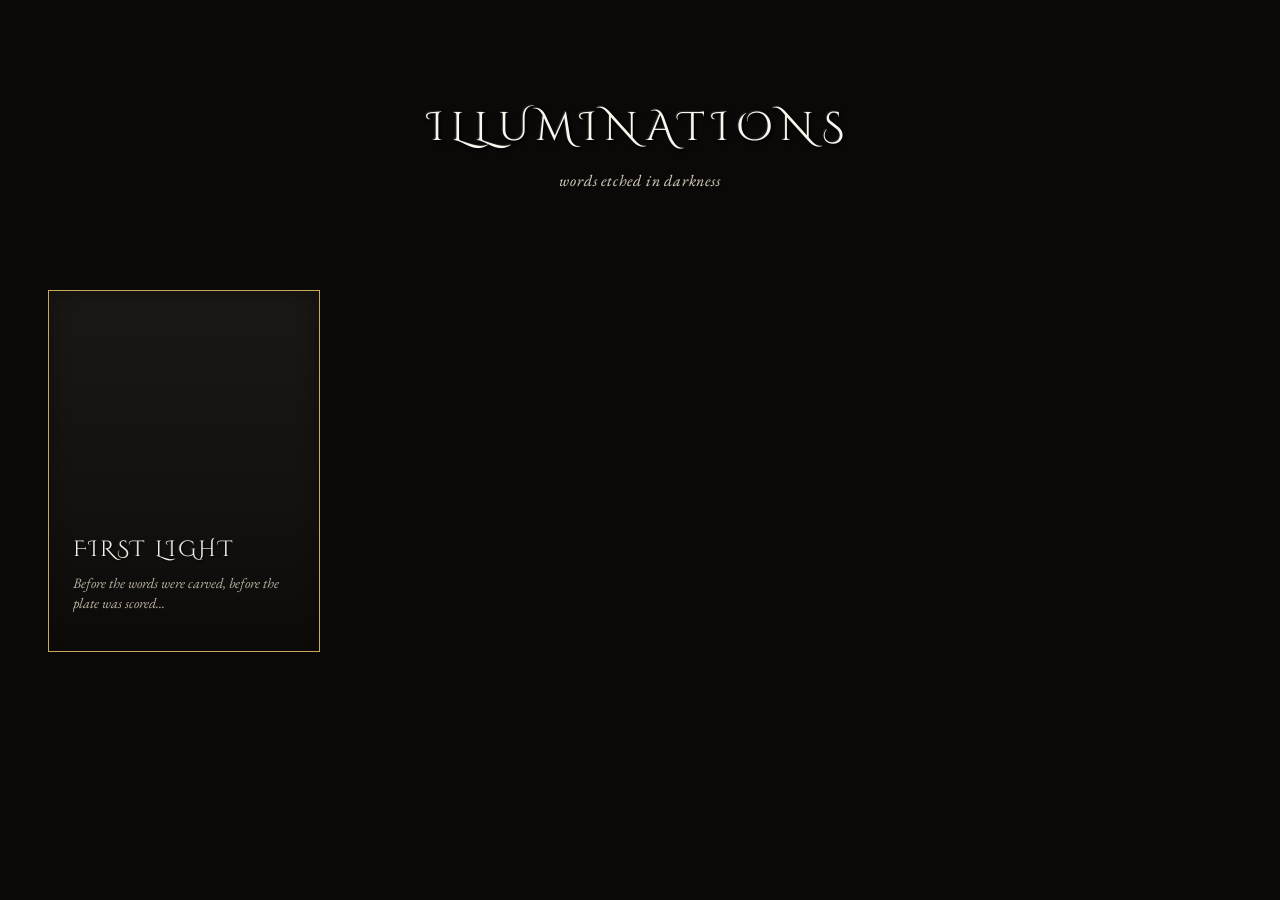
==== index.html @ a6826ab6 "Initial commit: Blake-inspired poetry illumination site 🤖 Generated with [Claude Code](https://claud" ====
<!DOCTYPE html>
<html lang="en">
<head>
  <meta charset="UTF-8">
  <meta name="viewport" content="width=device-width, initial-scale=1.0">
  <title>Illuminations</title>
  <meta name="description" content="A collection of poems in the style of William Blake's illuminated engravings">

  <!-- Fonts -->
  <link rel="preconnect" href="https://fonts.googleapis.com">
  <link rel="preconnect" href="https://fonts.gstatic.com" crossorigin>
  <link href="https://fonts.googleapis.com/css2?family=Cinzel+Decorative:wght@400&family=Cormorant+Garamond:ital,wght@0,400;0,500;1,400&family=EB+Garamond:ital,wght@0,400;1,400&display=swap" rel="stylesheet">

  <!-- Styles -->
  <link rel="stylesheet" href="css/base.css">
  <link rel="stylesheet" href="css/etched-text.css">
  <link rel="stylesheet" href="css/borders.css">
  <link rel="stylesheet" href="css/grid.css">
  <link rel="stylesheet" href="css/responsive.css">

  <!-- Favicon placeholder -->
  <link rel="icon" href="data:,">
</head>
<body>
  <!-- Site Header -->
  <header class="site-header">
    <h1 class="site-title etched-deep">Illuminations</h1>
    <p class="site-subtitle etched">words etched in darkness</p>
  </header>

  <!-- Poem Grid -->
  <main class="poem-grid" aria-label="Poem collection">
    <!-- Loading state / Empty state will be injected by JS -->
    <div class="grid-empty">
      <div class="blank-frame illuminated-frame border-classical">
        <span class="corner corner--tl border-element" aria-hidden="true"></span>
        <span class="corner corner--tr border-element" aria-hidden="true"></span>
        <span class="corner corner--bl border-element" aria-hidden="true"></span>
        <span class="corner corner--br border-element" aria-hidden="true"></span>
        <span class="blank-center" aria-hidden="true"></span>
      </div>
    </div>
  </main>

  <!-- Scripts -->
  <script src="js/main.js"></script>
  <script src="js/grid-loader.js"></script>
</body>
</html>
---- css/base.css ----
/* Blake-Inspired Poetry Site - Foundation Styles
   Relief etching aesthetic: light emerging from darkness
*/

/* === CSS RESET === */
*,
*::before,
*::after {
  box-sizing: border-box;
  margin: 0;
  padding: 0;
}

/* === COLOR PALETTE === */
:root {
  /* Grounds (backgrounds) - the dark copper plate */
  --ground-deep-black: #0a0908;
  --ground-warm-black: #1a1714;
  --ground-dark-brown: #2a2320;
  --ground-burnt-umber: #3d3330;

  /* Lights (text/lines) - ink emerging from relief */
  --light-cream: #f5f0e6;
  --light-warm: #e8dcc8;
  --light-gold: #c9a962;
  --light-copper: #b87333;
  --light-pale: #faf6ed;

  /* Shadows & highlights for etched effect */
  --shadow-deep: rgba(0, 0, 0, 0.8);
  --shadow-soft: rgba(0, 0, 0, 0.4);
  --highlight-soft: rgba(245, 240, 230, 0.15);
  --highlight-bright: rgba(245, 240, 230, 0.3);

  /* Texture overlays */
  --texture-opacity: 0.85;
  --grain-opacity: 0.12;

  /* Typography */
  --font-display: 'Cinzel Decorative', 'Trajan Pro', serif;
  --font-title: 'Cormorant Garamond', 'Garamond', 'Times New Roman', serif;
  --font-body: 'EB Garamond', 'Garamond', Georgia, serif;

  /* Spacing */
  --space-xs: 0.25rem;
  --space-sm: 0.5rem;
  --space-md: 1rem;
  --space-lg: 2rem;
  --space-xl: 4rem;

  /* Transitions */
  --transition-fast: 0.15s ease;
  --transition-medium: 0.3s ease;
  --transition-slow: 0.5s cubic-bezier(0.25, 0.46, 0.45, 0.94);
}

/* === BASE ELEMENTS === */
html {
  font-size: 16px;
  -webkit-font-smoothing: antialiased;
  -moz-osx-font-smoothing: grayscale;
}

body {
  font-family: var(--font-body);
  font-size: 1rem;
  line-height: 1.6;
  color: var(--light-cream);
  background-color: var(--ground-deep-black);
  min-height: 100vh;
}

/* Prevent FOUT - hide text until fonts load */
.fonts-loading .poem-title,
.fonts-loading .poem-body {
  opacity: 0;
}

.fonts-loaded .poem-title,
.fonts-loaded .poem-body {
  opacity: 1;
  transition: opacity var(--transition-medium);
}

/* === TYPOGRAPHY === */
h1, h2, h3 {
  font-family: var(--font-display);
  font-weight: 400;
  letter-spacing: 0.1em;
  text-transform: uppercase;
}

h1 {
  font-size: clamp(1.75rem, 5vw, 3rem);
}

h2 {
  font-size: clamp(1.25rem, 3vw, 2rem);
}

h3 {
  font-size: clamp(1rem, 2vw, 1.5rem);
}

p {
  margin-bottom: 1em;
}

a {
  color: var(--light-gold);
  text-decoration: none;
  transition: color var(--transition-fast);
}

a:hover {
  color: var(--light-pale);
}

a:focus-visible {
  outline: 2px solid var(--light-gold);
  outline-offset: 4px;
}

/* === UTILITY CLASSES === */
.visually-hidden {
  position: absolute;
  width: 1px;
  height: 1px;
  padding: 0;
  margin: -1px;
  overflow: hidden;
  clip: rect(0, 0, 0, 0);
  white-space: nowrap;
  border: 0;
}

/* === SELECTION === */
::selection {
  background-color: var(--light-gold);
  color: var(--ground-deep-black);
}
---- css/etched-text.css ----
/* Blake-Inspired Poetry Site - Etched Text Effects
   Creates the carved/pressed appearance of relief etching
*/

/* === BASE ETCHED TEXT ===
   Subtle carving for body text - text feels pressed into surface
*/
.etched {
  color: var(--light-cream);
  text-shadow:
    /* Inner shadow - creates the "carved in" depth */
    1px 1px 1px var(--shadow-deep),
    /* Subtle highlight on opposite edge - light catching the incision */
    -0.5px -0.5px 0 var(--highlight-soft);

  /* Slight transparency makes text feel embedded */
  opacity: 0.95;
}

/* === DEEP CARVED TEXT ===
   For titles and emphasis - deeper, more pronounced incision
*/
.etched-deep {
  color: var(--light-pale);
  text-shadow:
    /* Primary depth shadow */
    2px 2px 2px var(--shadow-deep),
    1px 1px 1px var(--shadow-soft),
    /* Edge highlight - light catching raised edge */
    -1px -1px 0 var(--highlight-bright),
    /* Subtle glow simulating ink pooling in incision */
    0 0 8px rgba(201, 169, 98, 0.15);
}

/* === ETCHED WITH TEXTURE INTEGRATION ===
   For text that should blend with background textures
*/
.etched-textured {
  color: var(--light-cream);
  text-shadow:
    1px 1px 1px var(--shadow-deep),
    -0.5px -0.5px 0 var(--highlight-soft);

  /* Mix blend creates integration with texture */
  mix-blend-mode: lighten;

  /* Prevents text from feeling too flat */
  filter: contrast(1.05);
}

/* === PROMINENT ETCHED TEXT ===
   For headings over busy textures - maintains readability
*/
.etched-prominent {
  color: var(--light-pale);
  text-shadow:
    2px 2px 3px var(--shadow-deep),
    1px 1px 2px var(--shadow-soft),
    -1px -1px 1px var(--highlight-soft),
    /* Dark halo for readability over textures */
    0 0 20px rgba(10, 9, 8, 0.8);
}

/* === GOLD ACCENT TEXT ===
   For special emphasis - gilded appearance
*/
.etched-gold {
  color: var(--light-gold);
  text-shadow:
    1px 1px 2px var(--shadow-deep),
    -0.5px -0.5px 0 rgba(201, 169, 98, 0.3),
    0 0 10px rgba(201, 169, 98, 0.2);
}

/* === INCISED LINES ===
   Horizontal decorative dividers that feel carved
*/
.incised-line {
  height: 2px;
  background: linear-gradient(
    to bottom,
    transparent 0%,
    var(--shadow-deep) 20%,
    var(--light-cream) 50%,
    var(--highlight-soft) 80%,
    transparent 100%
  );
  border: none;
  margin: var(--space-lg) 0;
}

.incised-line--gold {
  background: linear-gradient(
    to bottom,
    transparent 0%,
    var(--shadow-deep) 20%,
    var(--light-gold) 50%,
    rgba(201, 169, 98, 0.3) 80%,
    transparent 100%
  );
}

/* === POEM-SPECIFIC TYPOGRAPHY ===
   Optimized for poetry display
*/
.poem-title {
  font-family: var(--font-display);
  font-size: clamp(2rem, 5vw, 3.5rem);
  font-weight: 400;
  letter-spacing: 0.15em;
  text-transform: uppercase;
  line-height: 1.2;
  margin-bottom: var(--space-md);
}

.poem-attribution {
  font-family: var(--font-title);
  font-size: clamp(0.875rem, 2vw, 1rem);
  font-style: italic;
  letter-spacing: 0.05em;
  color: var(--light-warm);
  margin-bottom: var(--space-xl);
}

.poem-body {
  font-family: var(--font-body);
  font-size: clamp(1.1rem, 2.5vw, 1.35rem);
  font-weight: 400;
  line-height: 1.8;
  letter-spacing: 0.02em;
}

/* Stanza spacing */
.poem-body p {
  margin-bottom: 1.5em;
}

/* Preserve line breaks within stanzas */
.poem-body br {
  display: block;
  content: "";
  margin-top: 0.25em;
}
---- css/borders.css ----
/* Blake-Inspired Poetry Site - Decorative Border System
   Ornate frames inspired by Blake's illuminated manuscript borders
*/

/* === ILLUMINATED FRAME CONTAINER ===
   The main frame wrapper for poem pages
*/
.illuminated-frame {
  position: relative;
  padding: clamp(2rem, 5vw, 4rem);

  /* Frame positioning reference */
  --frame-inset: clamp(1.5rem, 4vw, 3rem);
  --corner-size: clamp(60px, 10vw, 100px);
  --edge-thickness: clamp(20px, 3vw, 35px);
}

/* === SVG COLOR FILTER ===
   Converts black SVGs to gold/cream tones
*/
.border-element {
  /* Gold tint filter for SVG elements */
  filter:
    brightness(0)
    saturate(100%)
    invert(75%)
    sepia(30%)
    saturate(500%)
    hue-rotate(5deg)
    brightness(95%);
}

.border-element--cream {
  filter:
    brightness(0)
    saturate(100%)
    invert(95%)
    sepia(10%)
    saturate(200%)
    hue-rotate(10deg);
}

.border-element--copper {
  filter:
    brightness(0)
    saturate(100%)
    invert(55%)
    sepia(50%)
    saturate(600%)
    hue-rotate(350deg)
    brightness(90%);
}

/* === CORNER ORNAMENTS ===
   Positioned at the four corners of the frame
*/
.corner {
  position: absolute;
  width: var(--corner-size);
  height: var(--corner-size);
  background-image: var(--border-corner, url('../assets/borders/corner-ornament.svg'));
  background-size: contain;
  background-repeat: no-repeat;
  opacity: 0.9;
  pointer-events: none;
}

.corner--tl {
  top: var(--frame-inset);
  left: var(--frame-inset);
}

.corner--tr {
  top: var(--frame-inset);
  right: var(--frame-inset);
  transform: scaleX(-1);
}

.corner--bl {
  bottom: var(--frame-inset);
  left: var(--frame-inset);
  transform: scaleY(-1);
}

.corner--br {
  bottom: var(--frame-inset);
  right: var(--frame-inset);
  transform: scale(-1);
}

/* === EDGE DECORATIONS ===
   Repeating patterns along frame edges
*/
.edge {
  position: absolute;
  background-image: var(--border-edge, url('../assets/borders/edge-pattern.svg'));
  background-size: auto 100%;
  background-repeat: repeat-x;
  opacity: 0.85;
  pointer-events: none;
}

.edge--top,
.edge--bottom {
  left: calc(var(--frame-inset) + var(--corner-size));
  right: calc(var(--frame-inset) + var(--corner-size));
  height: var(--edge-thickness);
}

.edge--top {
  top: var(--frame-inset);
}

.edge--bottom {
  bottom: var(--frame-inset);
  transform: scaleY(-1);
}

.edge--left,
.edge--right {
  top: calc(var(--frame-inset) + var(--corner-size));
  bottom: calc(var(--frame-inset) + var(--corner-size));
  width: var(--edge-thickness);
  background-repeat: repeat-y;
  background-size: 100% auto;
}

.edge--left {
  left: var(--frame-inset);
}

.edge--right {
  right: var(--frame-inset);
  transform: scaleX(-1);
}

/* === BORDER THEMES ===
   Per-poem border variations via custom properties
*/

/* Vine/Nature theme - organic, twisting */
.border-theme-vine {
  --border-corner: url('../assets/borders/vine-corner.svg');
  --border-edge: url('../assets/borders/vine-edge.svg');
  --border-color: var(--light-cream);
}

/* Flame/Passion theme - dynamic, energetic */
.border-theme-flame {
  --border-corner: url('../assets/borders/flame-corner.svg');
  --border-edge: url('../assets/borders/flame-edge.svg');
  --border-color: var(--light-copper);
}

/* Serpent/Energy theme - sinuous, powerful */
.border-theme-serpent {
  --border-corner: url('../assets/borders/serpent-corner.svg');
  --border-edge: url('../assets/borders/serpent-edge.svg');
  --border-color: var(--light-gold);
}

/* Celestial theme - stars, cosmic */
.border-theme-celestial {
  --border-corner: url('../assets/borders/celestial-corner.svg');
  --border-edge: url('../assets/borders/celestial-edge.svg');
  --border-color: var(--light-pale);
}

/* Minimal theme - simple geometric */
.border-theme-minimal {
  --border-corner: url('../assets/borders/minimal-corner.svg');
  --border-edge: none;
}

/* === CSS-ONLY SIMPLE BORDER ===
   Fallback when SVGs aren't available
*/
.border-etched {
  position: relative;
  border: 2px solid var(--light-gold);
  box-shadow:
    0 0 0 1px var(--ground-warm-black),
    0 0 0 3px var(--light-copper),
    0 0 0 4px var(--ground-warm-black),
    inset 0 0 30px var(--shadow-soft);
}

/* Double-line classical border */
.border-classical {
  border: 1px solid var(--light-cream);
  outline: 1px solid var(--light-cream);
  outline-offset: 6px;
}

/* Inner shadow to create depth */
.border-classical::before {
  content: '';
  position: absolute;
  inset: 10px;
  border: 1px solid rgba(245, 240, 230, 0.3);
  pointer-events: none;
}

/* === BLANK ILLUMINATION FRAME ===
   Ornate frame for empty state - the frame IS the content
*/
.blank-illumination {
  min-height: 100vh;
  display: flex;
  align-items: center;
  justify-content: center;
  padding: var(--space-lg);
}

.blank-frame {
  width: min(90vw, 600px);
  aspect-ratio: 3 / 4;
  position: relative;
  display: flex;
  align-items: center;
  justify-content: center;
}

/* Central emptiness with subtle presence */
.blank-center {
  position: absolute;
  top: 50%;
  left: 50%;
  transform: translate(-50%, -50%);
  width: 2px;
  height: 2px;
  background: var(--light-gold);
  border-radius: 50%;
  opacity: 0.3;
  animation: breathe 4s ease-in-out infinite;
}

@keyframes breathe {
  0%, 100% {
    opacity: 0.2;
    box-shadow: 0 0 10px rgba(201, 169, 98, 0.1);
  }
  50% {
    opacity: 0.5;
    box-shadow: 0 0 30px rgba(201, 169, 98, 0.2);
  }
}

/* Inner boundary hint */
.blank-frame::before {
  content: '';
  position: absolute;
  inset: 15%;
  border: 1px solid rgba(245, 240, 230, 0.05);
  pointer-events: none;
}
---- css/grid.css ----
/* Blake-Inspired Poetry Site - Landing Page Grid
   Visual grid of poem cards with texture and hover effects
*/

/* === MAIN GRID CONTAINER === */
.poem-grid {
  display: grid;
  grid-template-columns: repeat(auto-fill, minmax(280px, 1fr));
  gap: clamp(1.5rem, 3vw, 2.5rem);
  padding: clamp(2rem, 5vw, 4rem);
  max-width: 1400px;
  margin: 0 auto;
}

/* === POEM CARD === */
.poem-card {
  position: relative;
  aspect-ratio: 3 / 4;
  overflow: hidden;
  cursor: pointer;

  /* Base styling */
  background-color: var(--ground-warm-black);
  border: 1px solid var(--light-gold);

  /* Subtle etched border effect */
  box-shadow:
    inset 0 0 20px var(--shadow-soft),
    0 0 0 1px var(--ground-deep-black);

  /* Smooth transitions */
  transition:
    transform var(--transition-slow),
    box-shadow var(--transition-medium);
}

/* === CARD TEXTURE LAYER === */
.poem-card::before {
  content: '';
  position: absolute;
  inset: 0;
  background-image: var(--card-texture);
  background-size: cover;
  background-position: center;
  opacity: var(--texture-opacity, 0.7);
  mix-blend-mode: multiply;
  transition: opacity var(--transition-medium);
  pointer-events: none;
}

/* Fallback gradient when no texture */
.poem-card:not([style*="--card-texture"])::before {
  background: linear-gradient(
    135deg,
    var(--ground-warm-black) 0%,
    var(--ground-dark-brown) 50%,
    var(--ground-burnt-umber) 100%
  );
  opacity: 1;
}

/* === CARD HOVER GLOW BORDER === */
.poem-card::after {
  content: '';
  position: absolute;
  inset: -1px;
  border: 1px solid transparent;
  opacity: 0;
  transition: opacity var(--transition-medium), border-color var(--transition-medium);
  pointer-events: none;
}

/* === CARD CONTENT === */
.poem-card-content {
  position: relative;
  z-index: 1;
  height: 100%;
  display: flex;
  flex-direction: column;
  justify-content: flex-end;
  padding: clamp(1rem, 3vw, 1.5rem);

  /* Gradient overlay for text readability */
  background: linear-gradient(
    to top,
    rgba(10, 9, 8, 0.9) 0%,
    rgba(10, 9, 8, 0.4) 40%,
    transparent 100%
  );
}

.poem-card-title {
  font-family: var(--font-display);
  font-size: clamp(1.1rem, 2.5vw, 1.4rem);
  font-weight: 400;
  color: var(--light-cream);
  letter-spacing: 0.1em;
  text-transform: uppercase;
  line-height: 1.3;

  /* Etched effect */
  text-shadow:
    1px 1px 2px var(--shadow-deep),
    -0.5px -0.5px 0 var(--highlight-soft);

  transition: color var(--transition-medium), text-shadow var(--transition-medium);
}

.poem-card-excerpt {
  font-family: var(--font-body);
  font-size: 0.9rem;
  color: var(--light-warm);
  font-style: italic;
  margin-top: 0.5rem;
  opacity: 0.8;
  line-height: 1.4;

  /* Truncate to 2 lines */
  display: -webkit-box;
  -webkit-line-clamp: 2;
  -webkit-box-orient: vertical;
  overflow: hidden;
}

/* === HOVER STATES === */
.poem-card:hover {
  transform: translateY(-4px);
  box-shadow:
    inset 0 0 30px var(--shadow-soft),
    0 8px 30px rgba(0, 0, 0, 0.4),
    0 0 0 1px var(--light-gold);
}

.poem-card:hover::before {
  opacity: calc(var(--texture-opacity, 0.7) - 0.1);
}

.poem-card:hover::after {
  border-color: var(--light-gold);
  opacity: 1;
  box-shadow:
    inset 0 0 15px rgba(201, 169, 98, 0.1),
    0 0 20px rgba(201, 169, 98, 0.1);
}

.poem-card:hover .poem-card-title {
  color: var(--light-gold);
  text-shadow:
    1px 1px 2px var(--shadow-deep),
    0 0 15px rgba(201, 169, 98, 0.3);
}

/* === FOCUS STATES FOR ACCESSIBILITY === */
.poem-card:focus-visible {
  outline: 2px solid var(--light-gold);
  outline-offset: 4px;
}

/* === LINK WRAPPER === */
.poem-card-link {
  display: block;
  text-decoration: none;
  color: inherit;
  height: 100%;
}

/* === EMPTY STATE === */
.grid-empty {
  grid-column: 1 / -1;
  display: flex;
  justify-content: center;
  align-items: center;
  min-height: 60vh;
}

/* === SITE HEADER === */
.site-header {
  text-align: center;
  padding: clamp(3rem, 8vw, 6rem) var(--space-lg) var(--space-lg);
}

.site-title {
  font-family: var(--font-display);
  font-size: clamp(1.5rem, 4vw, 2.5rem);
  font-weight: 400;
  letter-spacing: 0.2em;
  text-transform: uppercase;
  color: var(--light-pale);

  /* Deep etched effect */
  text-shadow:
    2px 2px 3px var(--shadow-deep),
    1px 1px 2px var(--shadow-soft),
    -1px -1px 1px var(--highlight-soft);
}

.site-subtitle {
  font-family: var(--font-body);
  font-size: clamp(0.875rem, 2vw, 1rem);
  font-style: italic;
  color: var(--light-warm);
  margin-top: var(--space-sm);
  letter-spacing: 0.05em;
}
---- css/responsive.css ----
/* Blake-Inspired Poetry Site - Responsive Styles
   Mobile-first breakpoints and accessibility
*/

/* === MOBILE BASE (< 480px) === */
@media (max-width: 479px) {
  /* Grid */
  .poem-grid {
    grid-template-columns: 1fr;
    gap: 1rem;
    padding: 1rem;
  }

  .poem-card {
    aspect-ratio: 4 / 3;
  }

  /* Frame */
  .illuminated-frame {
    padding: 1.5rem;
    --frame-inset: 0.75rem;
    --corner-size: 40px;
  }

  /* Hide edge decorations on mobile */
  .edge {
    display: none;
  }

  /* Navigation */
  .poem-nav {
    flex-direction: column;
    gap: var(--space-md);
    text-align: center;
  }

  .nav-adjacent {
    gap: var(--space-md);
  }

  /* Header */
  .site-header {
    padding: 2rem 1rem 1rem;
  }
}

/* === SMALL TABLETS (480px - 767px) === */
@media (min-width: 480px) and (max-width: 767px) {
  .poem-grid {
    grid-template-columns: repeat(2, 1fr);
    gap: 1.25rem;
    padding: 1.5rem;
  }

  .illuminated-frame {
    padding: 2rem;
    --frame-inset: 1rem;
    --corner-size: 60px;
  }

  /* Simplified edges */
  .edge--left,
  .edge--right {
    display: none;
  }
}

/* === TABLET LANDSCAPE / SMALL DESKTOP (768px - 1023px) === */
@media (min-width: 768px) and (max-width: 1023px) {
  .poem-grid {
    grid-template-columns: repeat(3, 1fr);
    gap: 1.5rem;
    padding: 2rem;
  }

  .illuminated-frame {
    padding: 3rem;
    --frame-inset: 1.5rem;
    --corner-size: 80px;
  }
}

/* === DESKTOP (1024px+) === */
@media (min-width: 1024px) {
  .poem-grid {
    grid-template-columns: repeat(auto-fill, minmax(280px, 1fr));
    gap: 2rem;
    padding: 3rem;
  }

  /* Full hover effects on desktop */
  .poem-card:hover {
    transform: translateY(-4px) scale(1.02);
  }

  .illuminated-frame {
    padding: 4rem;
    --frame-inset: 2rem;
    --corner-size: 100px;
  }
}

/* === LARGE DESKTOP (1280px+) === */
@media (min-width: 1280px) {
  .poem-grid {
    max-width: 1600px;
    grid-template-columns: repeat(4, 1fr);
  }

  .poem-content {
    max-width: 700px;
  }
}

/* === TOUCH DEVICE HANDLING === */
@media (hover: none) and (pointer: coarse) {
  /* Remove hover effects that don't work on touch */
  .poem-card:hover {
    transform: none;
    box-shadow: inset 0 0 20px var(--shadow-soft);
  }

  .poem-card:hover::after {
    opacity: 0;
  }

  .poem-card:hover .poem-card-title {
    color: var(--light-cream);
    text-shadow:
      1px 1px 2px var(--shadow-deep),
      -0.5px -0.5px 0 var(--highlight-soft);
  }

  /* Larger touch targets */
  .poem-card {
    min-height: 180px;
  }

  /* Active state for touch feedback */
  .poem-card:active {
    transform: scale(0.98);
    transition: transform 0.1s ease;
  }

  /* Increase text size for readability on touch devices */
  .poem-body {
    font-size: 1.15rem;
    line-height: 1.85;
  }

  /* Larger nav links */
  .nav-home,
  .nav-prev,
  .nav-next {
    padding: var(--space-sm);
  }
}

/* === REDUCED MOTION === */
@media (prefers-reduced-motion: reduce) {
  *,
  *::before,
  *::after {
    animation-duration: 0.01ms !important;
    animation-iteration-count: 1 !important;
    transition-duration: 0.01ms !important;
  }

  /* Keep the breathing animation very subtle */
  .blank-center {
    animation: none;
    opacity: 0.3;
  }
}

/* === HIGH CONTRAST MODE === */
@media (prefers-contrast: high) {
  :root {
    --light-cream: #ffffff;
    --light-warm: #f0f0f0;
    --light-gold: #ffd700;
    --ground-deep-black: #000000;
    --texture-opacity: 0.5;
  }

  /* Remove text shadows for clarity */
  .etched,
  .etched-deep,
  .etched-textured,
  .etched-prominent {
    text-shadow: none;
  }

  /* Higher contrast borders */
  .poem-card {
    border-width: 2px;
  }

  .border-etched,
  .border-classical {
    border-width: 3px;
  }
}

/* === DARK MODE PREFERENCE ===
   Site is already dark, but ensure consistency
*/
@media (prefers-color-scheme: dark) {
  /* No changes needed - site is dark by default */
}

/* === PRINT STYLES === */
@media print {
  .poem-page::before,
  .poem-page::after {
    display: none;
  }

  .poem-nav {
    display: none;
  }

  .illuminated-frame {
    border: 1px solid #333;
    padding: 1in;
  }

  .corner,
  .edge {
    display: none;
  }

  .poem-title,
  .poem-body {
    color: #000;
    text-shadow: none;
  }

  body {
    background: white;
    color: black;
  }
}
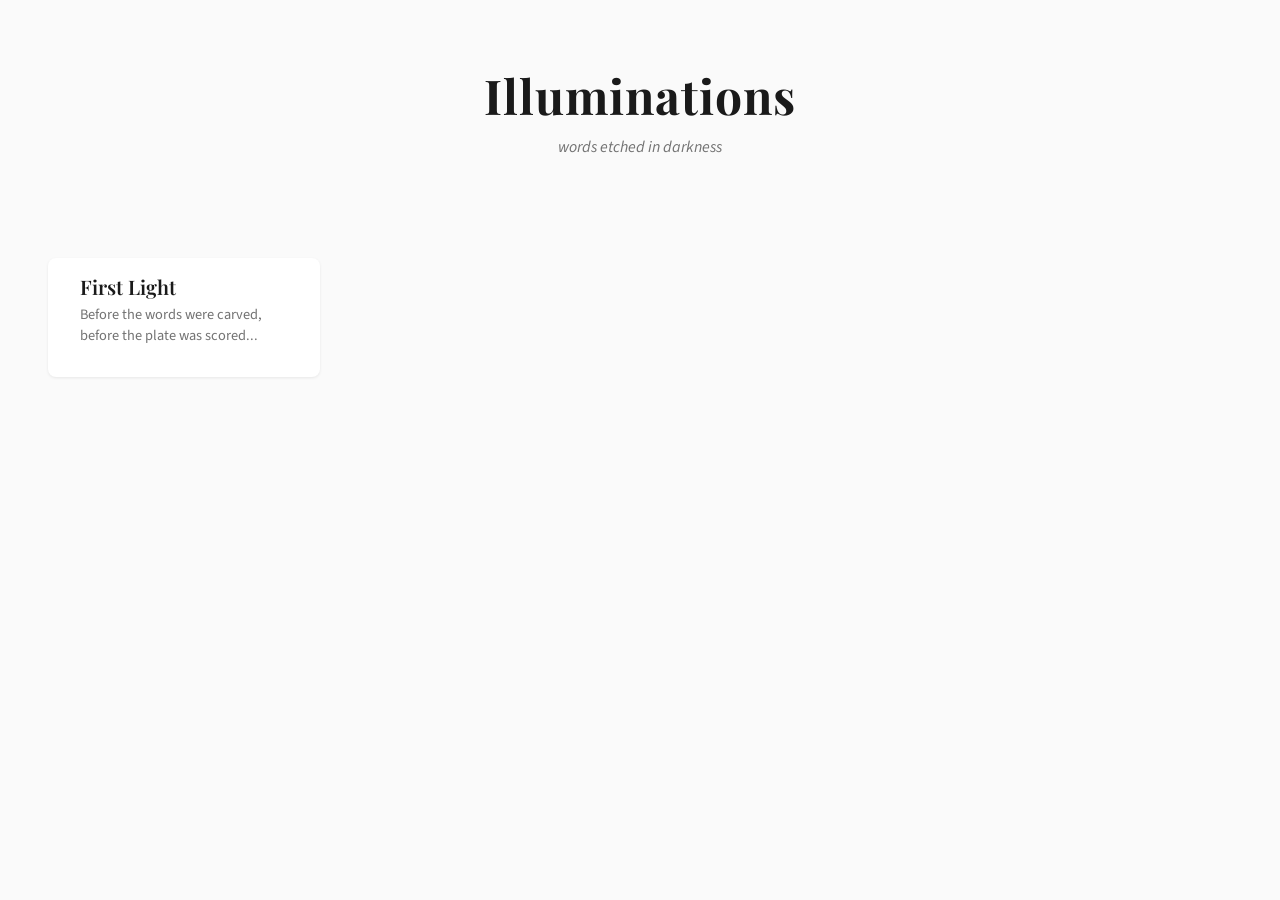
==== commit 75416581: "Redesign site with modern, clean aesthetic Replace dark Blake-inspired theme with light, minimal des" ====
--- a/index.html
+++ b/index.html
@@ -4,17 +4,15 @@
   <meta charset="UTF-8">
   <meta name="viewport" content="width=device-width, initial-scale=1.0">
   <title>Illuminations</title>
-  <meta name="description" content="A collection of poems in the style of William Blake's illuminated engravings">
+  <meta name="description" content="A collection of poems">
 
   <!-- Fonts -->
   <link rel="preconnect" href="https://fonts.googleapis.com">
   <link rel="preconnect" href="https://fonts.gstatic.com" crossorigin>
-  <link href="https://fonts.googleapis.com/css2?family=Cinzel+Decorative:wght@400&family=Cormorant+Garamond:ital,wght@0,400;0,500;1,400&family=EB+Garamond:ital,wght@0,400;1,400&display=swap" rel="stylesheet">
+  <link href="https://fonts.googleapis.com/css2?family=Playfair+Display:wght@600;700&family=Source+Sans+Pro:ital,wght@0,400;0,600;1,400&display=swap" rel="stylesheet">
 
   <!-- Styles -->
   <link rel="stylesheet" href="css/base.css">
-  <link rel="stylesheet" href="css/etched-text.css">
-  <link rel="stylesheet" href="css/borders.css">
   <link rel="stylesheet" href="css/grid.css">
   <link rel="stylesheet" href="css/responsive.css">
 
@@ -24,21 +22,15 @@
 <body>
   <!-- Site Header -->
   <header class="site-header">
-    <h1 class="site-title etched-deep">Illuminations</h1>
-    <p class="site-subtitle etched">words etched in darkness</p>
+    <h1 class="site-title">Illuminations</h1>
+    <p class="site-subtitle">words etched in darkness</p>
   </header>
 
   <!-- Poem Grid -->
   <main class="poem-grid" aria-label="Poem collection">
-    <!-- Loading state / Empty state will be injected by JS -->
+    <!-- Poems will be injected by JS -->
     <div class="grid-empty">
-      <div class="blank-frame illuminated-frame border-classical">
-        <span class="corner corner--tl border-element" aria-hidden="true"></span>
-        <span class="corner corner--tr border-element" aria-hidden="true"></span>
-        <span class="corner corner--bl border-element" aria-hidden="true"></span>
-        <span class="corner corner--br border-element" aria-hidden="true"></span>
-        <span class="blank-center" aria-hidden="true"></span>
-      </div>
+      <p>Loading poems...</p>
     </div>
   </main>
 
--- a/css/base.css
+++ b/css/base.css
@@ -1,5 +1,5 @@
-/* Blake-Inspired Poetry Site - Foundation Styles
-   Relief etching aesthetic: light emerging from darkness
+/* Modern Poetry Site - Foundation Styles
+   Clean, minimal aesthetic
 */
 
 /* === CSS RESET === */
@@ -13,33 +13,26 @@
 
 /* === COLOR PALETTE === */
 :root {
-  /* Grounds (backgrounds) - the dark copper plate */
-  --ground-deep-black: #0a0908;
-  --ground-warm-black: #1a1714;
-  --ground-dark-brown: #2a2320;
-  --ground-burnt-umber: #3d3330;
+  /* Backgrounds - clean and light */
+  --bg-primary: #fafafa;
+  --bg-card: #ffffff;
+  --bg-hover: #f5f5f5;
 
-  /* Lights (text/lines) - ink emerging from relief */
-  --light-cream: #f5f0e6;
-  --light-warm: #e8dcc8;
-  --light-gold: #c9a962;
-  --light-copper: #b87333;
-  --light-pale: #faf6ed;
+  /* Text */
+  --text-primary: #1a1a1a;
+  --text-secondary: #4a4a4a;
+  --text-muted: #737373;
 
-  /* Shadows & highlights for etched effect */
-  --shadow-deep: rgba(0, 0, 0, 0.8);
-  --shadow-soft: rgba(0, 0, 0, 0.4);
-  --highlight-soft: rgba(245, 240, 230, 0.15);
-  --highlight-bright: rgba(245, 240, 230, 0.3);
+  /* Accent */
+  --accent: #6b4c9a;
+  --accent-hover: #503a73;
 
-  /* Texture overlays */
-  --texture-opacity: 0.85;
-  --grain-opacity: 0.12;
+  /* Borders */
+  --border: #e5e5e5;
 
   /* Typography */
-  --font-display: 'Cinzel Decorative', 'Trajan Pro', serif;
-  --font-title: 'Cormorant Garamond', 'Garamond', 'Times New Roman', serif;
-  --font-body: 'EB Garamond', 'Garamond', Georgia, serif;
+  --font-display: 'Playfair Display', Georgia, serif;
+  --font-body: 'Source Sans Pro', -apple-system, BlinkMacSystemFont, sans-serif;
 
   /* Spacing */
   --space-xs: 0.25rem;
@@ -51,7 +44,6 @@
   /* Transitions */
   --transition-fast: 0.15s ease;
   --transition-medium: 0.3s ease;
-  --transition-slow: 0.5s cubic-bezier(0.25, 0.46, 0.45, 0.94);
 }
 
 /* === BASE ELEMENTS === */
@@ -64,42 +56,26 @@
 body {
   font-family: var(--font-body);
   font-size: 1rem;
-  line-height: 1.6;
-  color: var(--light-cream);
-  background-color: var(--ground-deep-black);
+  line-height: 1.7;
+  color: var(--text-primary);
+  background-color: var(--bg-primary);
   min-height: 100vh;
-}
-
-/* Prevent FOUT - hide text until fonts load */
-.fonts-loading .poem-title,
-.fonts-loading .poem-body {
-  opacity: 0;
-}
-
-.fonts-loaded .poem-title,
-.fonts-loaded .poem-body {
-  opacity: 1;
-  transition: opacity var(--transition-medium);
 }
 
 /* === TYPOGRAPHY === */
 h1, h2, h3 {
   font-family: var(--font-display);
-  font-weight: 400;
-  letter-spacing: 0.1em;
-  text-transform: uppercase;
+  font-weight: 600;
+  line-height: 1.3;
+  color: var(--text-primary);
 }
 
 h1 {
-  font-size: clamp(1.75rem, 5vw, 3rem);
+  font-size: clamp(1.75rem, 4vw, 2.5rem);
 }
 
 h2 {
-  font-size: clamp(1.25rem, 3vw, 2rem);
-}
-
-h3 {
-  font-size: clamp(1rem, 2vw, 1.5rem);
+  font-size: clamp(1.25rem, 3vw, 1.75rem);
 }
 
 p {
@@ -107,21 +83,21 @@
 }
 
 a {
-  color: var(--light-gold);
+  color: var(--accent);
   text-decoration: none;
   transition: color var(--transition-fast);
 }
 
 a:hover {
-  color: var(--light-pale);
+  color: var(--accent-hover);
 }
 
 a:focus-visible {
-  outline: 2px solid var(--light-gold);
-  outline-offset: 4px;
+  outline: 2px solid var(--accent);
+  outline-offset: 2px;
 }
 
-/* === UTILITY CLASSES === */
+/* === UTILITY === */
 .visually-hidden {
   position: absolute;
   width: 1px;
@@ -134,8 +110,7 @@
   border: 0;
 }
 
-/* === SELECTION === */
 ::selection {
-  background-color: var(--light-gold);
-  color: var(--ground-deep-black);
+  background-color: var(--accent);
+  color: white;
 }
--- a/css/grid.css
+++ b/css/grid.css
@@ -1,204 +1,102 @@
-/* Blake-Inspired Poetry Site - Landing Page Grid
-   Visual grid of poem cards with texture and hover effects
-*/
+/* Poetry Site - Landing Page Grid */
 
-/* === MAIN GRID CONTAINER === */
+/* === SITE HEADER === */
+.site-header {
+  text-align: center;
+  padding: var(--space-xl) var(--space-lg) var(--space-lg);
+}
+
+.site-title {
+  font-family: var(--font-display);
+  font-size: clamp(2rem, 5vw, 3rem);
+  font-weight: 700;
+  color: var(--text-primary);
+  letter-spacing: 0.02em;
+}
+
+.site-subtitle {
+  font-family: var(--font-body);
+  font-size: 1rem;
+  color: var(--text-muted);
+  margin-top: var(--space-sm);
+  font-style: italic;
+}
+
+/* === MAIN GRID === */
 .poem-grid {
   display: grid;
-  grid-template-columns: repeat(auto-fill, minmax(280px, 1fr));
-  gap: clamp(1.5rem, 3vw, 2.5rem);
-  padding: clamp(2rem, 5vw, 4rem);
-  max-width: 1400px;
+  grid-template-columns: repeat(auto-fill, minmax(300px, 1fr));
+  gap: var(--space-lg);
+  padding: var(--space-lg);
+  max-width: 1200px;
   margin: 0 auto;
 }
 
 /* === POEM CARD === */
 .poem-card {
   position: relative;
-  aspect-ratio: 3 / 4;
+  background: var(--bg-card);
+  border-radius: 8px;
   overflow: hidden;
-  cursor: pointer;
-
-  /* Base styling */
-  background-color: var(--ground-warm-black);
-  border: 1px solid var(--light-gold);
-
-  /* Subtle etched border effect */
-  box-shadow:
-    inset 0 0 20px var(--shadow-soft),
-    0 0 0 1px var(--ground-deep-black);
-
-  /* Smooth transitions */
-  transition:
-    transform var(--transition-slow),
-    box-shadow var(--transition-medium);
+  box-shadow: 0 1px 3px rgba(0, 0, 0, 0.08);
+  transition: transform var(--transition-medium), box-shadow var(--transition-medium);
 }
 
-/* === CARD TEXTURE LAYER === */
-.poem-card::before {
-  content: '';
-  position: absolute;
-  inset: 0;
-  background-image: var(--card-texture);
-  background-size: cover;
-  background-position: center;
-  opacity: var(--texture-opacity, 0.7);
-  mix-blend-mode: multiply;
-  transition: opacity var(--transition-medium);
-  pointer-events: none;
+.poem-card:hover {
+  transform: translateY(-4px);
+  box-shadow: 0 8px 25px rgba(0, 0, 0, 0.1);
 }
 
-/* Fallback gradient when no texture */
-.poem-card:not([style*="--card-texture"])::before {
-  background: linear-gradient(
-    135deg,
-    var(--ground-warm-black) 0%,
-    var(--ground-dark-brown) 50%,
-    var(--ground-burnt-umber) 100%
-  );
-  opacity: 1;
+/* Card image */
+.poem-card-image {
+  width: 100%;
+  height: 200px;
+  object-fit: cover;
+  background-color: var(--bg-hover);
 }
 
-/* === CARD HOVER GLOW BORDER === */
-.poem-card::after {
-  content: '';
-  position: absolute;
-  inset: -1px;
-  border: 1px solid transparent;
-  opacity: 0;
-  transition: opacity var(--transition-medium), border-color var(--transition-medium);
-  pointer-events: none;
-}
-
-/* === CARD CONTENT === */
+/* Card content */
 .poem-card-content {
-  position: relative;
-  z-index: 1;
-  height: 100%;
-  display: flex;
-  flex-direction: column;
-  justify-content: flex-end;
-  padding: clamp(1rem, 3vw, 1.5rem);
-
-  /* Gradient overlay for text readability */
-  background: linear-gradient(
-    to top,
-    rgba(10, 9, 8, 0.9) 0%,
-    rgba(10, 9, 8, 0.4) 40%,
-    transparent 100%
-  );
+  padding: var(--space-md) var(--space-lg);
 }
 
 .poem-card-title {
   font-family: var(--font-display);
-  font-size: clamp(1.1rem, 2.5vw, 1.4rem);
-  font-weight: 400;
-  color: var(--light-cream);
-  letter-spacing: 0.1em;
-  text-transform: uppercase;
-  line-height: 1.3;
-
-  /* Etched effect */
-  text-shadow:
-    1px 1px 2px var(--shadow-deep),
-    -0.5px -0.5px 0 var(--highlight-soft);
-
-  transition: color var(--transition-medium), text-shadow var(--transition-medium);
+  font-size: 1.25rem;
+  font-weight: 600;
+  color: var(--text-primary);
+  margin-bottom: var(--space-xs);
 }
 
 .poem-card-excerpt {
-  font-family: var(--font-body);
   font-size: 0.9rem;
-  color: var(--light-warm);
-  font-style: italic;
-  margin-top: 0.5rem;
-  opacity: 0.8;
-  line-height: 1.4;
-
-  /* Truncate to 2 lines */
+  color: var(--text-muted);
+  line-height: 1.5;
   display: -webkit-box;
   -webkit-line-clamp: 2;
   -webkit-box-orient: vertical;
   overflow: hidden;
 }
 
-/* === HOVER STATES === */
-.poem-card:hover {
-  transform: translateY(-4px);
-  box-shadow:
-    inset 0 0 30px var(--shadow-soft),
-    0 8px 30px rgba(0, 0, 0, 0.4),
-    0 0 0 1px var(--light-gold);
-}
-
-.poem-card:hover::before {
-  opacity: calc(var(--texture-opacity, 0.7) - 0.1);
-}
-
-.poem-card:hover::after {
-  border-color: var(--light-gold);
-  opacity: 1;
-  box-shadow:
-    inset 0 0 15px rgba(201, 169, 98, 0.1),
-    0 0 20px rgba(201, 169, 98, 0.1);
-}
-
-.poem-card:hover .poem-card-title {
-  color: var(--light-gold);
-  text-shadow:
-    1px 1px 2px var(--shadow-deep),
-    0 0 15px rgba(201, 169, 98, 0.3);
-}
-
-/* === FOCUS STATES FOR ACCESSIBILITY === */
-.poem-card:focus-visible {
-  outline: 2px solid var(--light-gold);
-  outline-offset: 4px;
-}
-
-/* === LINK WRAPPER === */
+/* Link wrapper */
 .poem-card-link {
   display: block;
   text-decoration: none;
   color: inherit;
-  height: 100%;
+}
+
+.poem-card-link:hover {
+  text-decoration: none;
+}
+
+.poem-card-link:hover .poem-card-title {
+  color: var(--accent);
 }
 
 /* === EMPTY STATE === */
 .grid-empty {
   grid-column: 1 / -1;
-  display: flex;
-  justify-content: center;
-  align-items: center;
-  min-height: 60vh;
+  text-align: center;
+  padding: var(--space-xl);
+  color: var(--text-muted);
 }
-
-/* === SITE HEADER === */
-.site-header {
-  text-align: center;
-  padding: clamp(3rem, 8vw, 6rem) var(--space-lg) var(--space-lg);
-}
-
-.site-title {
-  font-family: var(--font-display);
-  font-size: clamp(1.5rem, 4vw, 2.5rem);
-  font-weight: 400;
-  letter-spacing: 0.2em;
-  text-transform: uppercase;
-  color: var(--light-pale);
-
-  /* Deep etched effect */
-  text-shadow:
-    2px 2px 3px var(--shadow-deep),
-    1px 1px 2px var(--shadow-soft),
-    -1px -1px 1px var(--highlight-soft);
-}
-
-.site-subtitle {
-  font-family: var(--font-body);
-  font-size: clamp(0.875rem, 2vw, 1rem);
-  font-style: italic;
-  color: var(--light-warm);
-  margin-top: var(--space-sm);
-  letter-spacing: 0.05em;
-}
--- a/css/responsive.css
+++ b/css/responsive.css
@@ -1,33 +1,13 @@
-/* Blake-Inspired Poetry Site - Responsive Styles
-   Mobile-first breakpoints and accessibility
-*/
+/* Poetry Site - Responsive Styles */
 
 /* === MOBILE BASE (< 480px) === */
 @media (max-width: 479px) {
-  /* Grid */
   .poem-grid {
     grid-template-columns: 1fr;
     gap: 1rem;
     padding: 1rem;
   }
 
-  .poem-card {
-    aspect-ratio: 4 / 3;
-  }
-
-  /* Frame */
-  .illuminated-frame {
-    padding: 1.5rem;
-    --frame-inset: 0.75rem;
-    --corner-size: 40px;
-  }
-
-  /* Hide edge decorations on mobile */
-  .edge {
-    display: none;
-  }
-
-  /* Navigation */
   .poem-nav {
     flex-direction: column;
     gap: var(--space-md);
@@ -38,9 +18,12 @@
     gap: var(--space-md);
   }
 
-  /* Header */
   .site-header {
     padding: 2rem 1rem 1rem;
+  }
+
+  .poem-article {
+    padding: var(--space-lg);
   }
 }
 
@@ -51,18 +34,6 @@
     gap: 1.25rem;
     padding: 1.5rem;
   }
-
-  .illuminated-frame {
-    padding: 2rem;
-    --frame-inset: 1rem;
-    --corner-size: 60px;
-  }
-
-  /* Simplified edges */
-  .edge--left,
-  .edge--right {
-    display: none;
-  }
 }
 
 /* === TABLET LANDSCAPE / SMALL DESKTOP (768px - 1023px) === */
@@ -72,83 +43,45 @@
     gap: 1.5rem;
     padding: 2rem;
   }
-
-  .illuminated-frame {
-    padding: 3rem;
-    --frame-inset: 1.5rem;
-    --corner-size: 80px;
-  }
 }
 
 /* === DESKTOP (1024px+) === */
 @media (min-width: 1024px) {
   .poem-grid {
-    grid-template-columns: repeat(auto-fill, minmax(280px, 1fr));
+    grid-template-columns: repeat(auto-fill, minmax(300px, 1fr));
     gap: 2rem;
     padding: 3rem;
-  }
-
-  /* Full hover effects on desktop */
-  .poem-card:hover {
-    transform: translateY(-4px) scale(1.02);
-  }
-
-  .illuminated-frame {
-    padding: 4rem;
-    --frame-inset: 2rem;
-    --corner-size: 100px;
   }
 }
 
 /* === LARGE DESKTOP (1280px+) === */
 @media (min-width: 1280px) {
   .poem-grid {
-    max-width: 1600px;
+    max-width: 1400px;
     grid-template-columns: repeat(4, 1fr);
   }
 
   .poem-content {
-    max-width: 700px;
+    max-width: 600px;
   }
 }
 
 /* === TOUCH DEVICE HANDLING === */
 @media (hover: none) and (pointer: coarse) {
-  /* Remove hover effects that don't work on touch */
   .poem-card:hover {
     transform: none;
-    box-shadow: inset 0 0 20px var(--shadow-soft);
   }
 
-  .poem-card:hover::after {
-    opacity: 0;
-  }
-
-  .poem-card:hover .poem-card-title {
-    color: var(--light-cream);
-    text-shadow:
-      1px 1px 2px var(--shadow-deep),
-      -0.5px -0.5px 0 var(--highlight-soft);
-  }
-
-  /* Larger touch targets */
-  .poem-card {
-    min-height: 180px;
-  }
-
-  /* Active state for touch feedback */
   .poem-card:active {
     transform: scale(0.98);
     transition: transform 0.1s ease;
   }
 
-  /* Increase text size for readability on touch devices */
   .poem-body {
     font-size: 1.15rem;
     line-height: 1.85;
   }
 
-  /* Larger nav links */
   .nav-home,
   .nav-prev,
   .nav-next {
@@ -165,75 +98,17 @@
     animation-iteration-count: 1 !important;
     transition-duration: 0.01ms !important;
   }
-
-  /* Keep the breathing animation very subtle */
-  .blank-center {
-    animation: none;
-    opacity: 0.3;
-  }
-}
-
-/* === HIGH CONTRAST MODE === */
-@media (prefers-contrast: high) {
-  :root {
-    --light-cream: #ffffff;
-    --light-warm: #f0f0f0;
-    --light-gold: #ffd700;
-    --ground-deep-black: #000000;
-    --texture-opacity: 0.5;
-  }
-
-  /* Remove text shadows for clarity */
-  .etched,
-  .etched-deep,
-  .etched-textured,
-  .etched-prominent {
-    text-shadow: none;
-  }
-
-  /* Higher contrast borders */
-  .poem-card {
-    border-width: 2px;
-  }
-
-  .border-etched,
-  .border-classical {
-    border-width: 3px;
-  }
-}
-
-/* === DARK MODE PREFERENCE ===
-   Site is already dark, but ensure consistency
-*/
-@media (prefers-color-scheme: dark) {
-  /* No changes needed - site is dark by default */
 }
 
 /* === PRINT STYLES === */
 @media print {
-  .poem-page::before,
-  .poem-page::after {
-    display: none;
-  }
-
   .poem-nav {
     display: none;
   }
 
-  .illuminated-frame {
-    border: 1px solid #333;
-    padding: 1in;
-  }
-
-  .corner,
-  .edge {
-    display: none;
-  }
-
-  .poem-title,
-  .poem-body {
-    color: #000;
-    text-shadow: none;
+  .poem-article {
+    box-shadow: none;
+    border: 1px solid #ccc;
   }
 
   body {
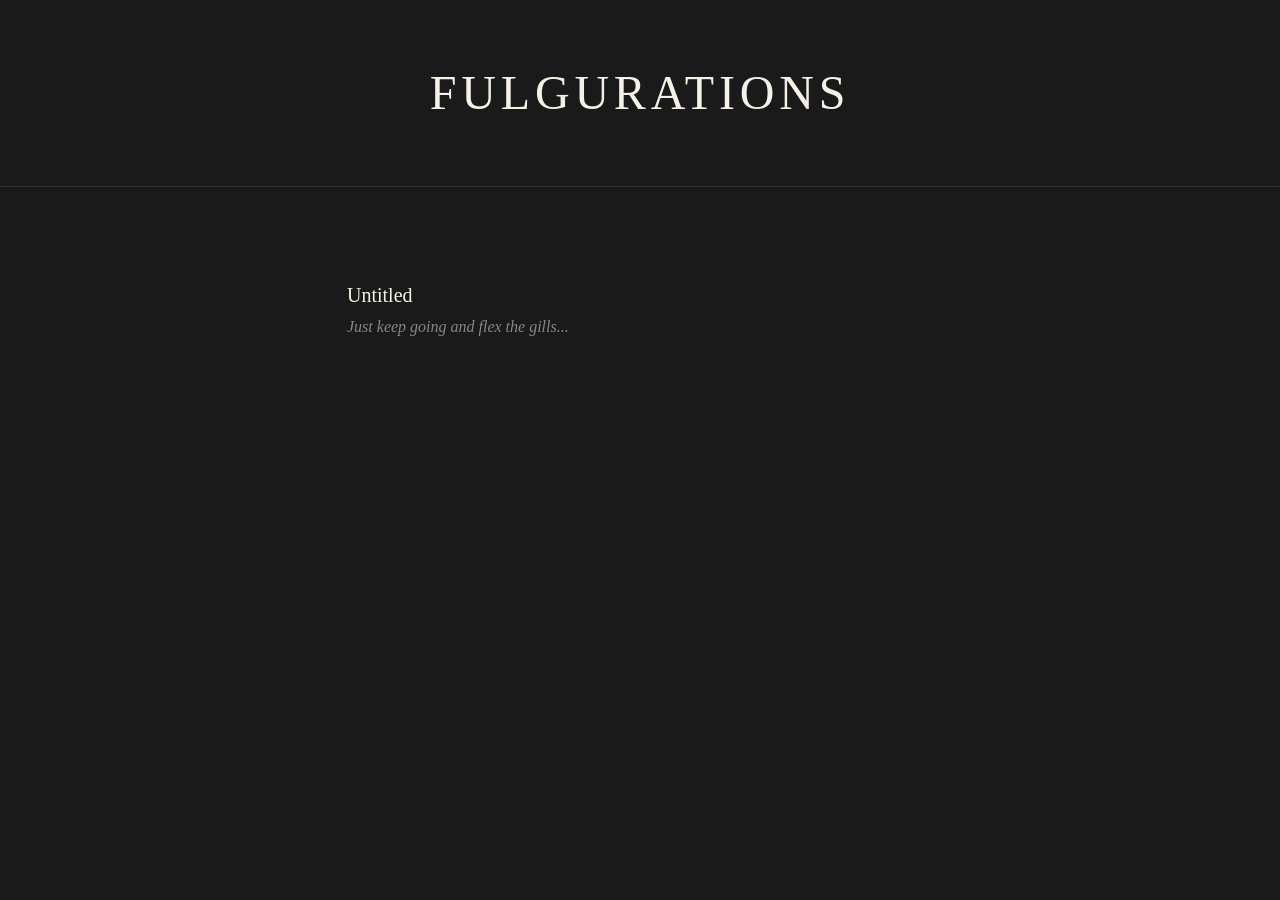
==== commit 9d0699e4: "Redesign site as Fulgurations with brutalist aesthetic - Rename from Illuminations to Fulgurations, " ====
--- a/index.html
+++ b/index.html
@@ -3,13 +3,8 @@
 <head>
   <meta charset="UTF-8">
   <meta name="viewport" content="width=device-width, initial-scale=1.0">
-  <title>Illuminations</title>
+  <title>Fulgurations</title>
   <meta name="description" content="A collection of poems">
-
-  <!-- Fonts -->
-  <link rel="preconnect" href="https://fonts.googleapis.com">
-  <link rel="preconnect" href="https://fonts.gstatic.com" crossorigin>
-  <link href="https://fonts.googleapis.com/css2?family=Playfair+Display:wght@600;700&family=Source+Sans+Pro:ital,wght@0,400;0,600;1,400&display=swap" rel="stylesheet">
 
   <!-- Styles -->
   <link rel="stylesheet" href="css/base.css">
@@ -22,16 +17,12 @@
 <body>
   <!-- Site Header -->
   <header class="site-header">
-    <h1 class="site-title">Illuminations</h1>
-    <p class="site-subtitle">words etched in darkness</p>
+    <h1 class="site-title">Fulgurations</h1>
   </header>
 
-  <!-- Poem Grid -->
-  <main class="poem-grid" aria-label="Poem collection">
+  <!-- Poem Index -->
+  <main class="poem-index" aria-label="Poem collection">
     <!-- Poems will be injected by JS -->
-    <div class="grid-empty">
-      <p>Loading poems...</p>
-    </div>
   </main>
 
   <!-- Scripts -->
--- a/css/base.css
+++ b/css/base.css
@@ -1,5 +1,5 @@
-/* Modern Poetry Site - Foundation Styles
-   Clean, minimal aesthetic
+/* Fulgurations - Brutalist Poetry Site
+   Blake-inspired illuminated manuscripts meets brutalist web design
 */
 
 /* === CSS RESET === */
@@ -13,26 +13,24 @@
 
 /* === COLOR PALETTE === */
 :root {
-  /* Backgrounds - clean and light */
-  --bg-primary: #fafafa;
-  --bg-card: #ffffff;
-  --bg-hover: #f5f5f5;
+  /* Core colors - dark brutalist palette */
+  --bg-primary: #1a1a1a;
+  --bg-secondary: #222222;
+  --text-primary: #f5f1e6;
+  --text-secondary: #c4c0b5;
+  --text-muted: #8a8680;
 
-  /* Text */
-  --text-primary: #1a1a1a;
-  --text-secondary: #4a4a4a;
-  --text-muted: #737373;
-
-  /* Accent */
-  --accent: #6b4c9a;
-  --accent-hover: #503a73;
+  /* Accent - muted gold */
+  --accent: #b8a04a;
+  --accent-hover: #d4b85a;
 
   /* Borders */
-  --border: #e5e5e5;
+  --border: #333333;
+  --border-light: #444444;
 
-  /* Typography */
-  --font-display: 'Playfair Display', Georgia, serif;
-  --font-body: 'Source Sans Pro', -apple-system, BlinkMacSystemFont, sans-serif;
+  /* Typography - system stacks */
+  --font-serif: Georgia, 'Times New Roman', Times, serif;
+  --font-mono: 'SF Mono', Monaco, 'Cascadia Code', 'Roboto Mono', Consolas, 'Courier New', monospace;
 
   /* Spacing */
   --space-xs: 0.25rem;
@@ -49,12 +47,13 @@
 /* === BASE ELEMENTS === */
 html {
   font-size: 16px;
+  scroll-behavior: smooth;
   -webkit-font-smoothing: antialiased;
   -moz-osx-font-smoothing: grayscale;
 }
 
 body {
-  font-family: var(--font-body);
+  font-family: var(--font-serif);
   font-size: 1rem;
   line-height: 1.7;
   color: var(--text-primary);
@@ -64,32 +63,33 @@
 
 /* === TYPOGRAPHY === */
 h1, h2, h3 {
-  font-family: var(--font-display);
-  font-weight: 600;
-  line-height: 1.3;
+  font-family: var(--font-serif);
+  font-weight: 400;
+  line-height: 1.2;
   color: var(--text-primary);
 }
 
 h1 {
-  font-size: clamp(1.75rem, 4vw, 2.5rem);
+  font-size: clamp(2rem, 5vw, 3rem);
 }
 
 h2 {
-  font-size: clamp(1.25rem, 3vw, 1.75rem);
+  font-size: clamp(1.5rem, 3vw, 2rem);
 }
 
 p {
   margin-bottom: 1em;
 }
 
+/* Links - underline on hover */
 a {
   color: var(--accent);
   text-decoration: none;
-  transition: color var(--transition-fast);
+  transition: text-decoration var(--transition-fast);
 }
 
 a:hover {
-  color: var(--accent-hover);
+  text-decoration: underline;
 }
 
 a:focus-visible {
@@ -112,5 +112,21 @@
 
 ::selection {
   background-color: var(--accent);
-  color: white;
+  color: var(--bg-primary);
 }
+
+/* === FADE IN ANIMATION === */
+@keyframes fadeIn {
+  from {
+    opacity: 0;
+    transform: translateY(10px);
+  }
+  to {
+    opacity: 1;
+    transform: translateY(0);
+  }
+}
+
+.fade-in {
+  animation: fadeIn 0.5s ease-out forwards;
+}
--- a/css/grid.css
+++ b/css/grid.css
@@ -1,102 +1,84 @@
-/* Poetry Site - Landing Page Grid */
+/* Fulgurations - Landing Page
+   Minimal poem index
+*/
 
 /* === SITE HEADER === */
 .site-header {
   text-align: center;
-  padding: var(--space-xl) var(--space-lg) var(--space-lg);
+  padding: var(--space-xl) var(--space-lg);
+  border-bottom: 1px solid var(--border);
 }
 
 .site-title {
-  font-family: var(--font-display);
+  font-family: var(--font-serif);
   font-size: clamp(2rem, 5vw, 3rem);
-  font-weight: 700;
+  font-weight: 400;
   color: var(--text-primary);
-  letter-spacing: 0.02em;
+  letter-spacing: 0.1em;
+  text-transform: uppercase;
 }
 
-.site-subtitle {
-  font-family: var(--font-body);
-  font-size: 1rem;
-  color: var(--text-muted);
-  margin-top: var(--space-sm);
-  font-style: italic;
+/* === POEM INDEX === */
+.poem-index {
+  max-width: 650px;
+  margin: 0 auto;
+  padding: var(--space-xl) var(--space-lg);
 }
 
-/* === MAIN GRID === */
-.poem-grid {
-  display: grid;
-  grid-template-columns: repeat(auto-fill, minmax(300px, 1fr));
-  gap: var(--space-lg);
-  padding: var(--space-lg);
-  max-width: 1200px;
-  margin: 0 auto;
+/* === POEM LIST === */
+.poem-list {
+  list-style: none;
+  padding: 0;
+  margin: 0;
 }
 
-/* === POEM CARD === */
-.poem-card {
-  position: relative;
-  background: var(--bg-card);
-  border-radius: 8px;
-  overflow: hidden;
-  box-shadow: 0 1px 3px rgba(0, 0, 0, 0.08);
-  transition: transform var(--transition-medium), box-shadow var(--transition-medium);
+.poem-list-item {
+  border-bottom: 1px solid var(--border);
 }
 
-.poem-card:hover {
-  transform: translateY(-4px);
-  box-shadow: 0 8px 25px rgba(0, 0, 0, 0.1);
+.poem-list-item:last-child {
+  border-bottom: none;
 }
 
-/* Card image */
-.poem-card-image {
-  width: 100%;
-  height: 200px;
-  object-fit: cover;
-  background-color: var(--bg-hover);
+.poem-list-link {
+  display: block;
+  padding: var(--space-lg) 0;
+  color: var(--text-primary);
+  text-decoration: none;
+  transition: color var(--transition-fast);
 }
 
-/* Card content */
-.poem-card-content {
-  padding: var(--space-md) var(--space-lg);
-}
-
-.poem-card-title {
-  font-family: var(--font-display);
-  font-size: 1.25rem;
-  font-weight: 600;
-  color: var(--text-primary);
-  margin-bottom: var(--space-xs);
-}
-
-.poem-card-excerpt {
-  font-size: 0.9rem;
-  color: var(--text-muted);
-  line-height: 1.5;
-  display: -webkit-box;
-  -webkit-line-clamp: 2;
-  -webkit-box-orient: vertical;
-  overflow: hidden;
-}
-
-/* Link wrapper */
-.poem-card-link {
-  display: block;
-  text-decoration: none;
-  color: inherit;
-}
-
-.poem-card-link:hover {
+.poem-list-link:hover {
   text-decoration: none;
 }
 
-.poem-card-link:hover .poem-card-title {
+.poem-list-link:hover .poem-list-title {
+  text-decoration: underline;
   color: var(--accent);
 }
 
-/* === EMPTY STATE === */
-.grid-empty {
-  grid-column: 1 / -1;
+.poem-list-title {
+  font-family: var(--font-serif);
+  font-size: 1.25rem;
+  font-weight: 400;
+  color: var(--text-primary);
+  margin-bottom: var(--space-sm);
+  transition: color var(--transition-fast);
+}
+
+.poem-list-excerpt {
+  font-family: var(--font-serif);
+  font-size: 1rem;
+  color: var(--text-muted);
+  font-style: italic;
+  line-height: 1.5;
+}
+
+/* === EMPTY STATE (hidden - no loading text) === */
+.index-empty {
   text-align: center;
   padding: var(--space-xl);
   color: var(--text-muted);
+  font-style: italic;
+  display: none;
 }
--- a/css/responsive.css
+++ b/css/responsive.css
@@ -1,11 +1,13 @@
-/* Poetry Site - Responsive Styles */
+/* Fulgurations - Responsive Styles */
 
-/* === MOBILE BASE (< 480px) === */
+/* === MOBILE (< 480px) === */
 @media (max-width: 479px) {
-  .poem-grid {
-    grid-template-columns: 1fr;
-    gap: 1rem;
-    padding: 1rem;
+  .site-header {
+    padding: var(--space-lg) var(--space-md);
+  }
+
+  .poem-index {
+    padding: var(--space-lg) var(--space-md);
   }
 
   .poem-nav {
@@ -18,74 +20,40 @@
     gap: var(--space-md);
   }
 
-  .site-header {
-    padding: 2rem 1rem 1rem;
+  .poem-container {
+    padding: var(--space-lg) var(--space-md);
   }
 
-  .poem-article {
-    padding: var(--space-lg);
-  }
-}
-
-/* === SMALL TABLETS (480px - 767px) === */
-@media (min-width: 480px) and (max-width: 767px) {
-  .poem-grid {
-    grid-template-columns: repeat(2, 1fr);
-    gap: 1.25rem;
-    padding: 1.5rem;
-  }
-}
-
-/* === TABLET LANDSCAPE / SMALL DESKTOP (768px - 1023px) === */
-@media (min-width: 768px) and (max-width: 1023px) {
-  .poem-grid {
-    grid-template-columns: repeat(3, 1fr);
-    gap: 1.5rem;
-    padding: 2rem;
-  }
-}
-
-/* === DESKTOP (1024px+) === */
-@media (min-width: 1024px) {
-  .poem-grid {
-    grid-template-columns: repeat(auto-fill, minmax(300px, 1fr));
-    gap: 2rem;
-    padding: 3rem;
-  }
-}
-
-/* === LARGE DESKTOP (1280px+) === */
-@media (min-width: 1280px) {
-  .poem-grid {
-    max-width: 1400px;
-    grid-template-columns: repeat(4, 1fr);
+  .poem-nav-footer {
+    flex-direction: column;
+    gap: var(--space-md);
+    text-align: center;
   }
 
-  .poem-content {
-    max-width: 600px;
+  .nav-next-footer {
+    margin-left: 0;
   }
 }
 
 /* === TOUCH DEVICE HANDLING === */
 @media (hover: none) and (pointer: coarse) {
-  .poem-card:hover {
-    transform: none;
+  /* Increase tap targets */
+  .nav-home,
+  .nav-prev,
+  .nav-next,
+  .nav-prev-footer,
+  .nav-next-footer {
+    padding: var(--space-sm);
   }
 
-  .poem-card:active {
-    transform: scale(0.98);
-    transition: transform 0.1s ease;
+  .poem-list-link {
+    padding: var(--space-lg) var(--space-sm);
   }
 
+  /* Slightly larger body text for readability */
   .poem-body {
-    font-size: 1.15rem;
-    line-height: 1.85;
-  }
-
-  .nav-home,
-  .nav-prev,
-  .nav-next {
-    padding: var(--space-sm);
+    font-size: 1.125rem;
+    line-height: 1.75;
   }
 }
 
@@ -98,21 +66,29 @@
     animation-iteration-count: 1 !important;
     transition-duration: 0.01ms !important;
   }
+
+  html {
+    scroll-behavior: auto;
+  }
 }
 
 /* === PRINT STYLES === */
 @media print {
-  .poem-nav {
+  .poem-nav,
+  .poem-footer {
     display: none;
-  }
-
-  .poem-article {
-    box-shadow: none;
-    border: 1px solid #ccc;
   }
 
   body {
     background: white;
     color: black;
   }
+
+  .poem-title {
+    color: black;
+  }
+
+  .poem-body {
+    color: black;
+  }
 }
